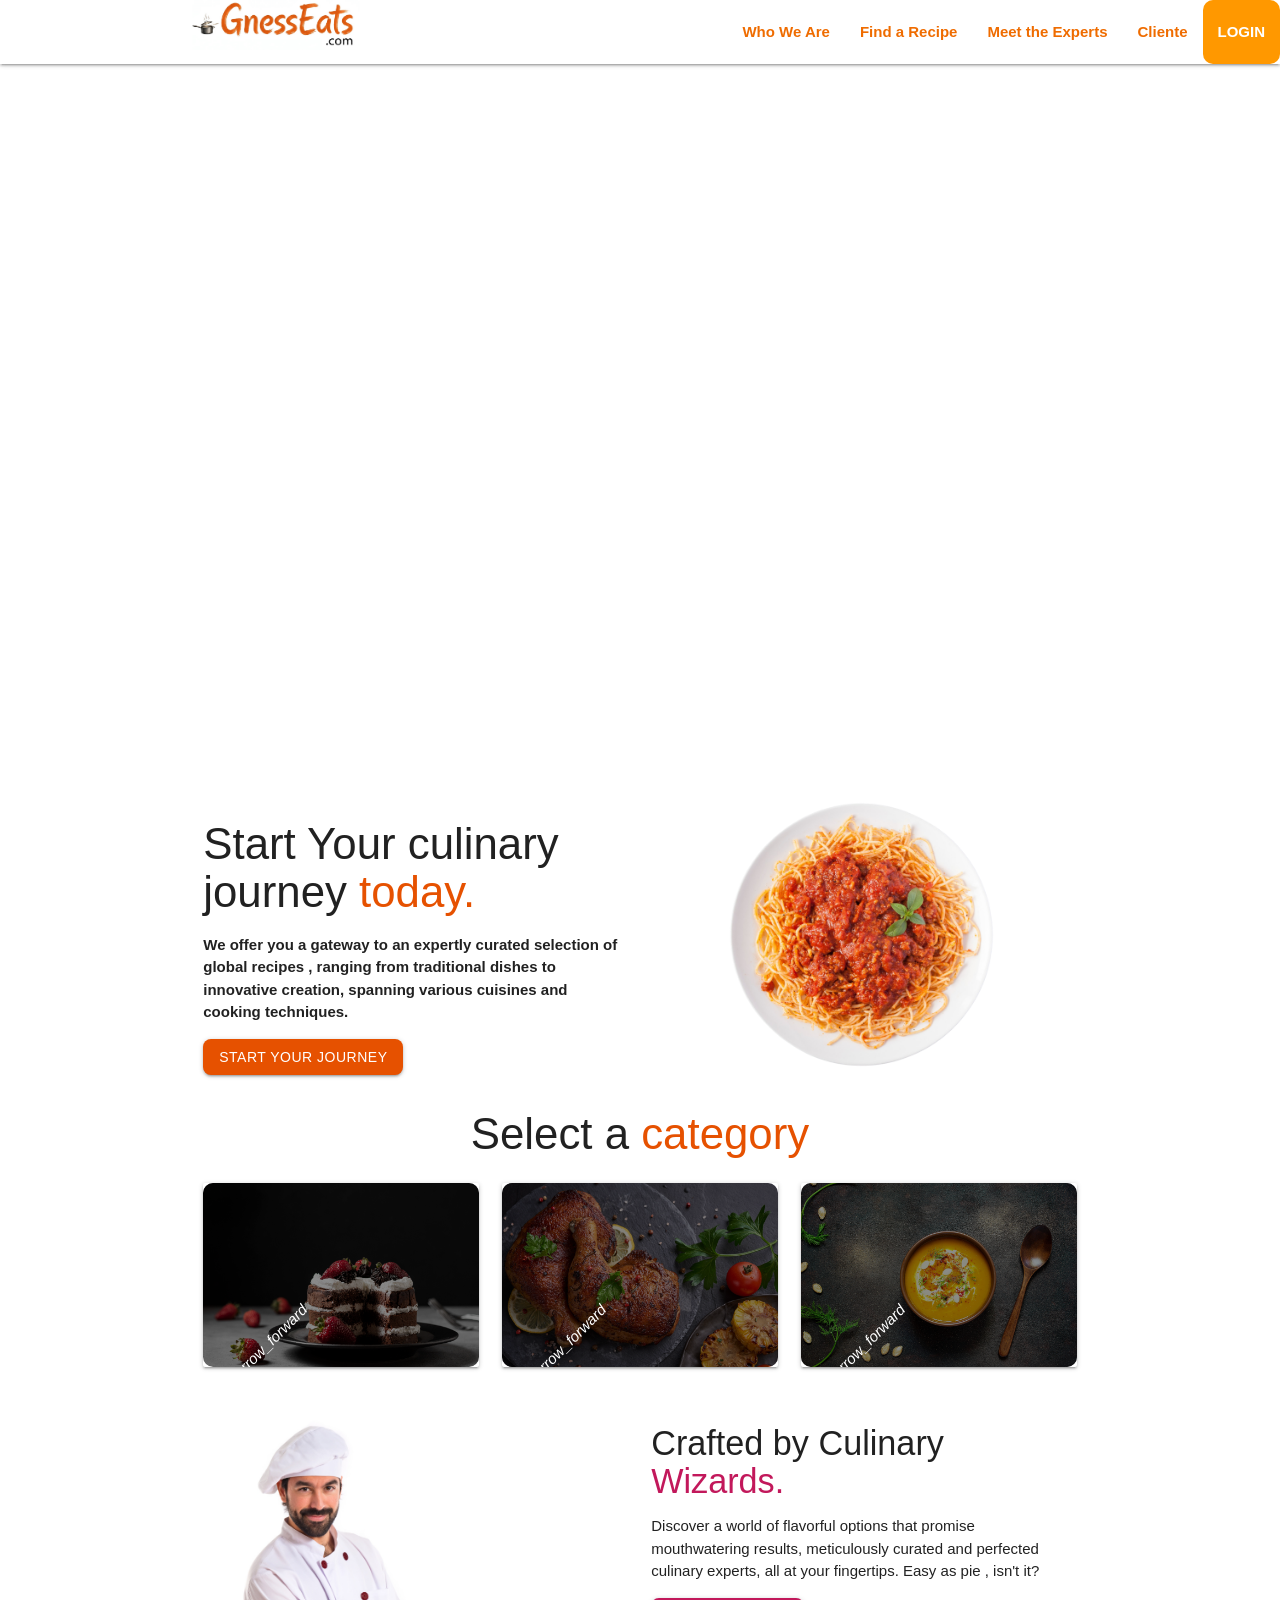
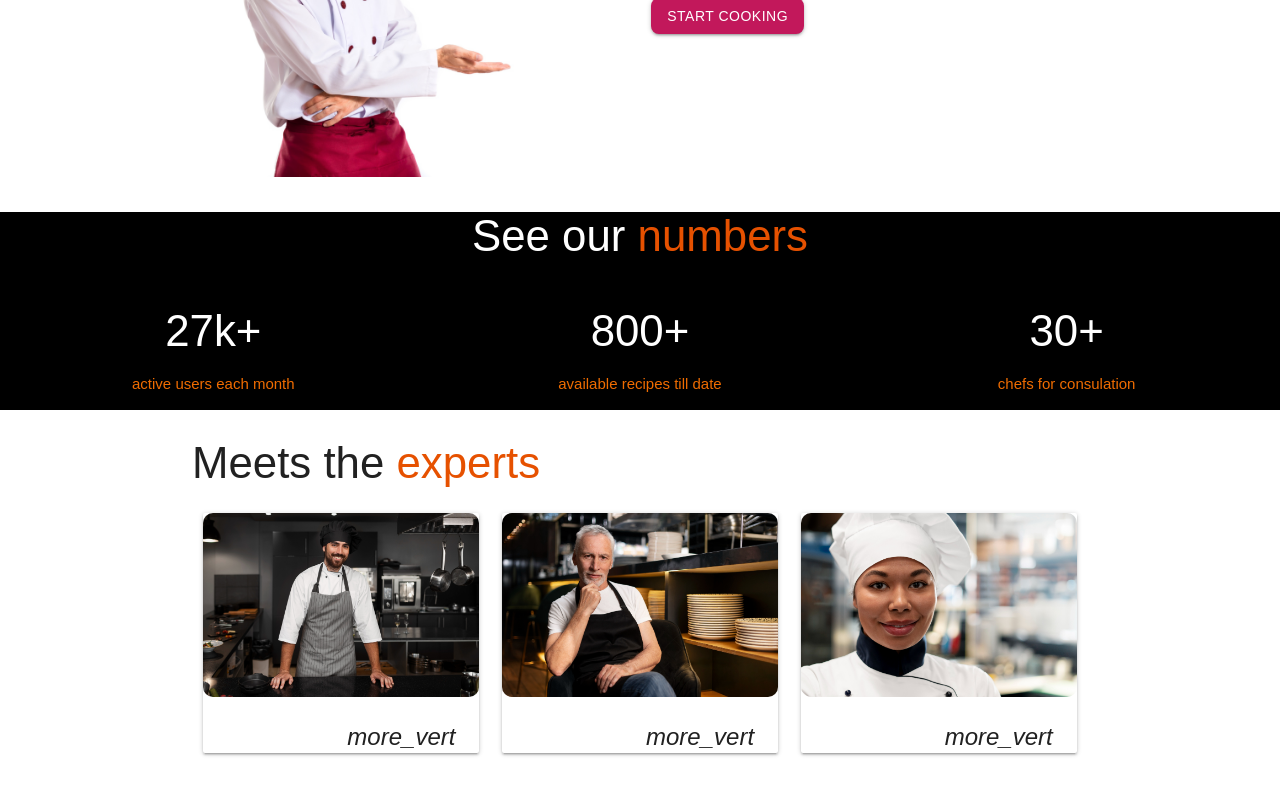
==== index.html @ b8e48474 "finished meet the  experts card" ====
<!DOCTYPE html>
<html lang="en">
<head>
    <meta charset="UTF-8">
    <meta name="viewport" content="width=device-width, initial-scale=1.0">
    <title>GnessEats.com</title>
    <link rel="stylesheet" href="css/materialize.css">
    <link rel="stylesheet" href="style.css">
</head>
<body>
    <!-- header -->
    <div class="navbar-fixed">
        <header>
            <nav>
                <div class="nav-wrapper white">
                    <div class="container">
                        <div class="brand-logo">
                            <img src="img/gnesslogo.jpg" alt="GnessEats.com" style="width: 170px;">
                        </div>
                    </div>
                    <a href="#mobile-sidenav" class="sidenav-trigger orange-text text-darken-4"><i class="material-icons">menu</i></a>
                    <ul class="right hide-on-med-and-down">
                        <li><a href="#who-we-are" class="orange-text text-darken-3 nav-links">Who We Are</a></li>
                        <li><a href="#find-a-recipe" class="orange-text text-darken-3 nav-links">Find a Recipe</a></li>
                        <li><a href="#meet-the-expert" class="orange-text text-darken-3 nav-links">Meet the Experts</a></li>
                        <li><a href="#" class="orange-text text-darken-3 nav-links">Cliente</a></li>
                        <li><a href="#" class="white-text orange login-button">LOGIN</a></li>
                    </ul>
                </div>
            </nav>
            <!-- side nav -->
            <ul class="sidenav" id="mobile-sidenav">
                        <li><a href="#who-we-are" class="orange-text text-darken-3 nav-links">Who We Are</a></li>
                        <li><a href="#find-a-recipe" class="orange-text text-darken-3 nav-links">Find a Recipe</a></li>
                        <li><a href="#meets-the-expert" class="orange-text text-darken-3 nav-links">Meet the Experts</a></li>
                        <li><a href="#" class="orange-text text-darken-3 nav-links">Cliente</a></li>
                        <li><a href="#" class="white-text orange login-button">LOGIN</a></li>
                    </ul>
        </header>
    </div>
    <main>
        <!-- hero section -->
        <section>
            <video width="100%" autoplay muted loop>
                <source src="img/header-bg-vid.mp4"></video>
        </section>
        <!-- who we are section -->
        <section class="scrollspy container" id="who-we-are">
            <div class="row">
                <div class="col s12 m6 l6">
                    <h3>Start Your culinary journey <span class="orange-text text-darken-4">today.</span></h3>
                    <p class="who-we-are-p-text">We offer you a gateway to an expertly curated selection of global recipes , ranging from traditional dishes to innovative creation, spanning various cuisines and cooking techniques.</p>
                    <a href="#" class="btn orange darken-4 who-we-are-button">START YOUR JOURNEY</a>
                </div>
                <div class="col s12 m6 l6">
                    <img src="img/spagetti.png" alt="Spagetti" class="responsive-img">
                </div>
            </div>
        </section>
        <!-- select a category -->
        <section class="scrollspy container" id="find-a-recipe">
            <h3 class="select-a-recipe-h-tag">Select a <span class="orange-text text-darken-4">category</span></h3>
            <div class="row">
                <!-- card 1 -->
                <div class="col s12 m12 l4">
                    <a href="cake.html">
                        <div class="card rounded-edges">
                            <div class="card-image">
                                <img src="img/cake-main.jpg" alt="Cake" class="responsive-img rounded-edges">
                                <div class="overlay">
                                    <i class="material-icons white-text" style="transform: rotate(-45deg);">arrow_forward</i>
                                </div>
                            </div>
                        </div>
                    </a>
                </div>

                <!-- card 2 -->
                <div class="col s12 m12 l4">
                    <a href="chicken.html">
                        <div class="card rounded-edges">
                            <div class="card-image">
                                <img src="img/chicken-main.jpg" alt="Chicken" class="responsive-img rounded-edges">
                                <div class="overlay">
                                    <i class="material-icons white-text" style="transform: rotate(-45deg);">arrow_forward</i>
                                </div>
                            </div>
                        </div>
                    </a>
                </div>

                <!-- card 3 -->
                <div class="col s12 m12 l4">
                    <a href="soup.html">
                        <div class="card rounded-edges">
                            <div class="card-image">
                                <img src="img/soup-main.jpg" alt="Soup" class="responsive-img rounded-edges">
                                <div class="overlay">
                                    <i class="material-icons white-text" style="transform: rotate(-45deg);">arrow_forward</i>
                                </div>
                            </div>
                        </div>
                    </a>
                </div>
            </div>
        </section>
        <!-- Crafted by Culinary Wizards section -->
        <section class="scrollspy container">
            <div class="row">
                <div class="col s12 m6 l6">
                    <img src="img/chef.jpg" alt="Chef" class="responsive-img">
                </div>
                <div class="col s12 m6 l6">
                    <h4>Crafted by Culinary <br><span class="pink-text text-darken-2">Wizards.</span></h4>
                    <p>Discover a world of flavorful options that promise mouthwatering results, meticulously curated and perfected culinary experts, all at your fingertips. Easy as pie , isn't it?</p>
                    <a href="#" class="btn pink darken-2 who-we-are-button">START COOKING</a>
                </div>
            </div>
        </section>
        <section class="scrollspy see-our-numbers-h-text white-text">
            <h3>See our <span class="orange-text text-darken-4">numbers</span></h3>
            <div class="row">
                <div class="col s12 m12 l4">
                    <div>
                        <h3>27k+</h3>
                        <p class="orange-text text-darken-3">active users each month</p>
                    </div>
                </div>

                <div class="col s12 m12 l4">
                    <div>
                        <h3>800+</h3>
                        <p class="orange-text text-darken-3">available recipes till date</p>
                    </div>
                </div>

                <div class="col s12 m12 l4">
                    <div>
                        <h3>30+</h3>
                        <p class="orange-text text-darken-3">chefs for consulation</p>
                    </div>
                </div>
            </div>

        </section>
        <!-- meet the expert section -->
        <section class="scrollspy container" id="meet-the-expert">
            <div>
                <h3>Meets the <span class="orange-text text-darken-4">experts</span></h3>
            </div>
            <div class="row">
                <div class="col s12 m12 l4">
                    <div class="card">
                        <div class="card-image waves-effect waves-block waves-light">
                            <img src="img/expert-1.jpg" alt="Expert 1" class="activator">
                        </div>
                        <div class="card-content">
                            <span class="card-title activator grey-text text-darken-4"><i class="material-icons right">more_vert</i></span>
                        </div>
                        <div class="card-reveal">
                            <p class="card-titlex"> <i class="material-icons right">close</i>A scottish  culinary virtuoso, infuses traditional flavours with innovative techniques, crafting exquiste dishes that celebrate his rich culinary heritage.</p>
                        </div>
                    </div>
                </div>
                <!-- card 2 -->
                <div class="col s12 m12 l4">
                    <div class="card">
                        <div class="card-image waves-effect waves-block waves-light">
                            <img src="img/expert-2.jpg" alt="Expert 1" class="activator">
                        </div>
                        <div class="card-content">
                            <span class="card-title activator grey-text text-darken-4"><i class="material-icons right">more_vert</i></span>
                        </div>
                        <div class="card-reveal">
                            <p class="card-titlex"> <i class="material-icons right">close</i>He showcases the rich tapestry of Spanish cuisine through his bold flavors and artsitic presentations, honoring age-old traditions with a contemporary flair.</p>
                        </div>
                    </div>
                </div>
                <!-- card 3 -->
                <div class="col s12 m12 l4">
                    <div class="card">
                        <div class="card-image waves-effect waves-block waves-light">
                            <img src="img/expert-3.jpg" alt="Expert 1" class="activator">
                        </div>
                        <div class="card-content">
                            <span class="card-title activator grey-text text-darken-4"><i class="material-icons right">more_vert</i></span>
                        </div>
                        <div class="card-reveal">
                            <p class="card-titlex"> <i class="material-icons right">close</i>She brings a modern twist to classic American cuisine, blending flavors from diverse cultural influences to create culinary masterpieces that captivate the palate.</p>
                        </div>
                    </div>
                </div>
            </div>
        </section>
    </main>
    <footer></footer>
</body>
<script src="js/jquery.js"></script>
<script src="js/materialize.js"></script>
<script>
    $(document).ready( ()=>{
    $('sidenav').sidenav();
    $('scrollspy').scrollspy();
    })
</script>
</html>
---- style.css ----
.nav-links {
    font-weight: bold;
}
.login-button {
    border-radius: 10px;
    font-weight: bold;
}
video {
    height: 80vh;
    object-fit: cover;
}
.who-we-are-button {
    border-radius: 8px;
}
.who-we-are-p-text {
    font-weight: bold;
}
.card-image {
    position: relative;
    overflow: hidden;
    border-radius: 10px;
}
.overlay {
    position: absolute;
    top: 0;left: 0;
    width: 100%;
    height: 100%;
    background: rgba(0, 0, 0, 0.45);
    opacity: 1;
    transition: 0,3s;
    border-radius: 10px;
    display: flex;
    align-items: flex-end;
    justify-content: flex-start;
    padding: 15px 20px;
    transition: 0.3s;
}
.card-image:hover .overlay {
    border-radius: 100px;
    opacity: 1;
    /* cursor: pointer; */
    text-decoration: underline;
    text-decoration-color: white;
}
.select-a-recipe-h-tag {
    text-align: center;
}
.see-our-numbers-h-text {
    text-align: center;
    background: black;
}
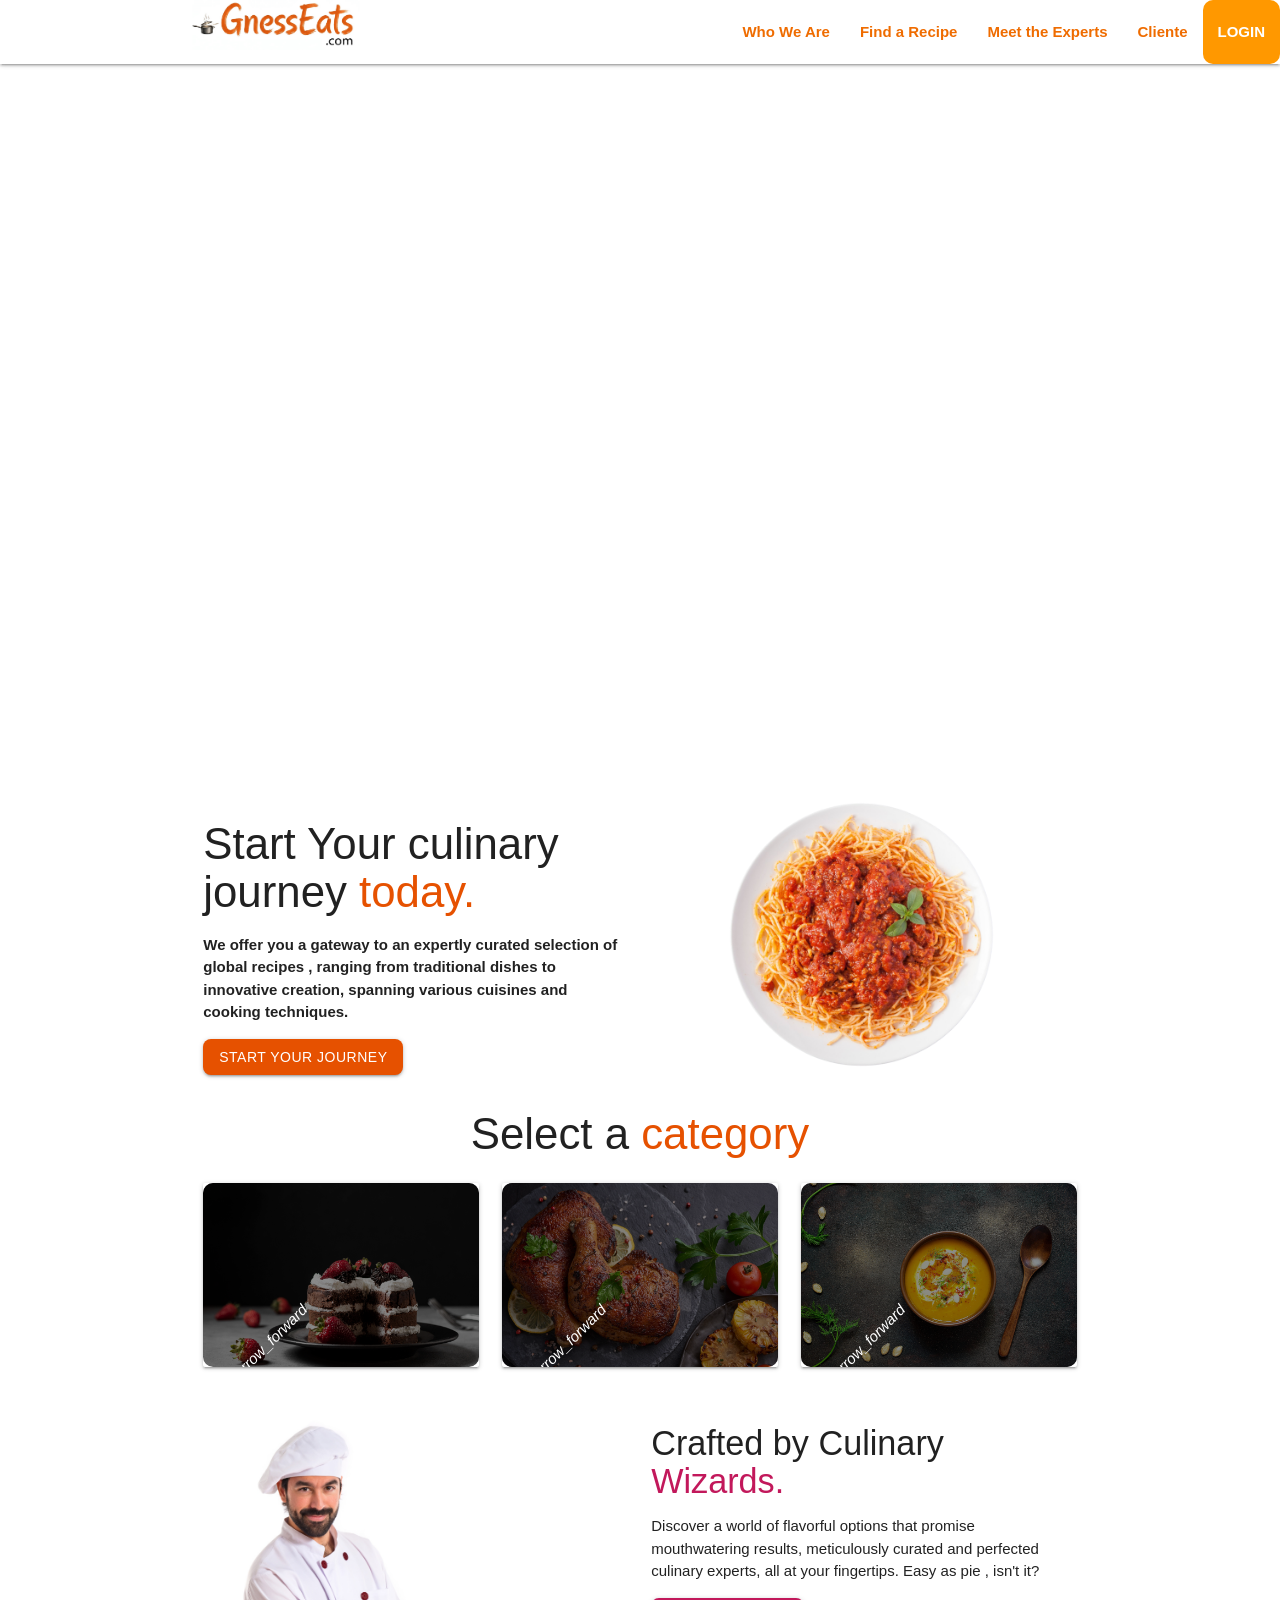
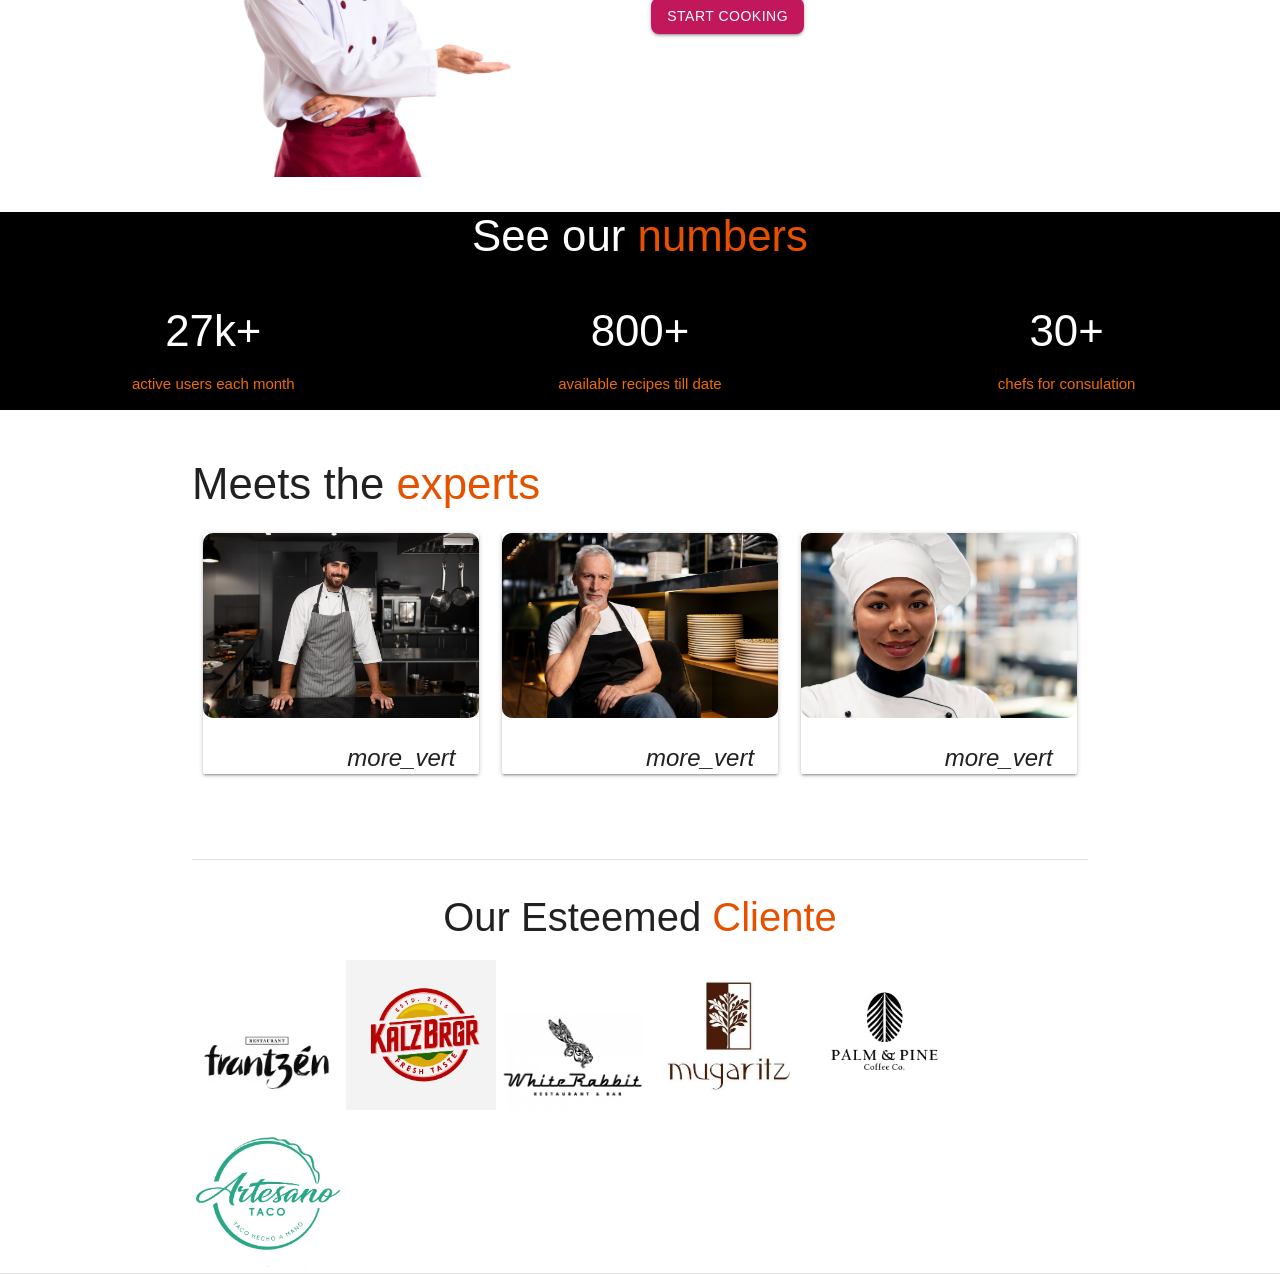
==== commit 0c709bde: "finished the 5th (our esteemed cliente) section" ====
--- a/index.html
+++ b/index.html
@@ -23,7 +23,7 @@
                         <li><a href="#who-we-are" class="orange-text text-darken-3 nav-links">Who We Are</a></li>
                         <li><a href="#find-a-recipe" class="orange-text text-darken-3 nav-links">Find a Recipe</a></li>
                         <li><a href="#meet-the-expert" class="orange-text text-darken-3 nav-links">Meet the Experts</a></li>
-                        <li><a href="#" class="orange-text text-darken-3 nav-links">Cliente</a></li>
+                        <li><a href="#our-esteemed-cliente" class="orange-text text-darken-3 nav-links">Cliente</a></li>
                         <li><a href="#" class="white-text orange login-button">LOGIN</a></li>
                     </ul>
                 </div>
@@ -33,7 +33,7 @@
                         <li><a href="#who-we-are" class="orange-text text-darken-3 nav-links">Who We Are</a></li>
                         <li><a href="#find-a-recipe" class="orange-text text-darken-3 nav-links">Find a Recipe</a></li>
                         <li><a href="#meets-the-expert" class="orange-text text-darken-3 nav-links">Meet the Experts</a></li>
-                        <li><a href="#" class="orange-text text-darken-3 nav-links">Cliente</a></li>
+                        <li><a href="#our-esteemed-cliente" class="orange-text text-darken-3 nav-links">Cliente</a></li>
                         <li><a href="#" class="white-text orange login-button">LOGIN</a></li>
                     </ul>
         </header>
@@ -144,7 +144,7 @@
 
         </section>
         <!-- meet the expert section -->
-        <section class="scrollspy container" id="meet-the-expert">
+        <section class="scrollspy container meet-the-expert" id="meet-the-expert">
             <div>
                 <h3>Meets the <span class="orange-text text-darken-4">experts</span></h3>
             </div>
@@ -192,6 +192,20 @@
                 </div>
             </div>
         </section>
+
+        <!-- our esteemed cliente -->
+        <div class="divider container"></div>
+        <section class="container" id="our-esteemed-cliente">
+            <h2 class="our-estenned-cliente-h-tag">Our Esteemed <span class="orange-text text-darken-4">Cliente</span></h2>
+            <!-- images -->
+            <img src="img/rest-1.avif" alt="Cliente-logo-1" style="width: 150px;">
+            <img src="img/rest-2.avif" alt="Cliente-logo-2" style="width: 150px;">
+            <img src="img/rest-3.avif" alt="Cliente-logo-3" style="width: 150px;">
+            <img src="img/rest-4.avif" alt="Cliente-logo-4" style="width: 150px;">
+            <img src="img/rest-5.avif" alt="Cliente-logo-5" style="width: 150px;">
+            <img src="img/rest-6.avif" alt="Cliente-logo-6" style="width: 150px;">
+        </section>
+        <div class="divider"></div>
     </main>
     <footer></footer>
 </body>
--- a/style.css
+++ b/style.css
@@ -48,4 +48,12 @@
 .see-our-numbers-h-text {
     text-align: center;
     background: black;
-}+}
+.meet-the-expert {
+    margin-top: 50px;
+    margin-bottom: 70px;
+}
+.our-estenned-cliente-h-tag {
+font-size: 40px;
+text-align: center;
+}
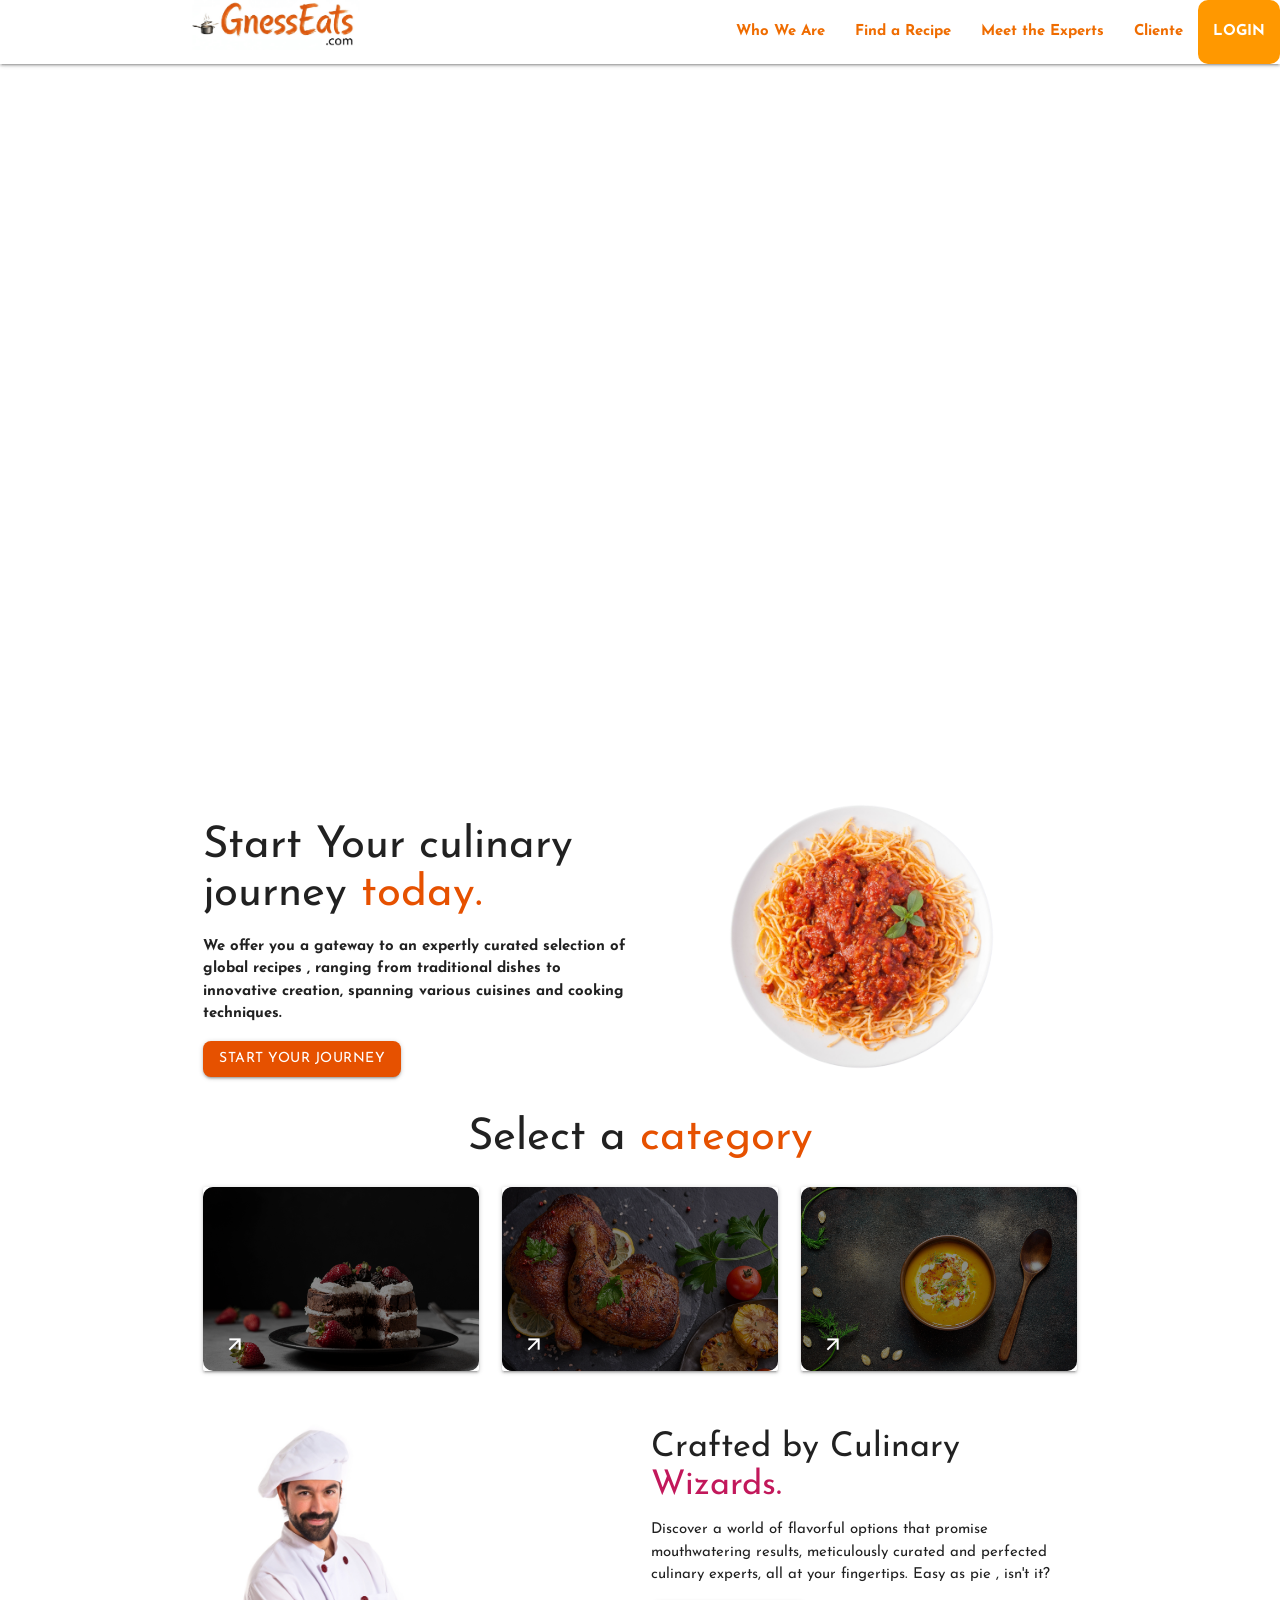
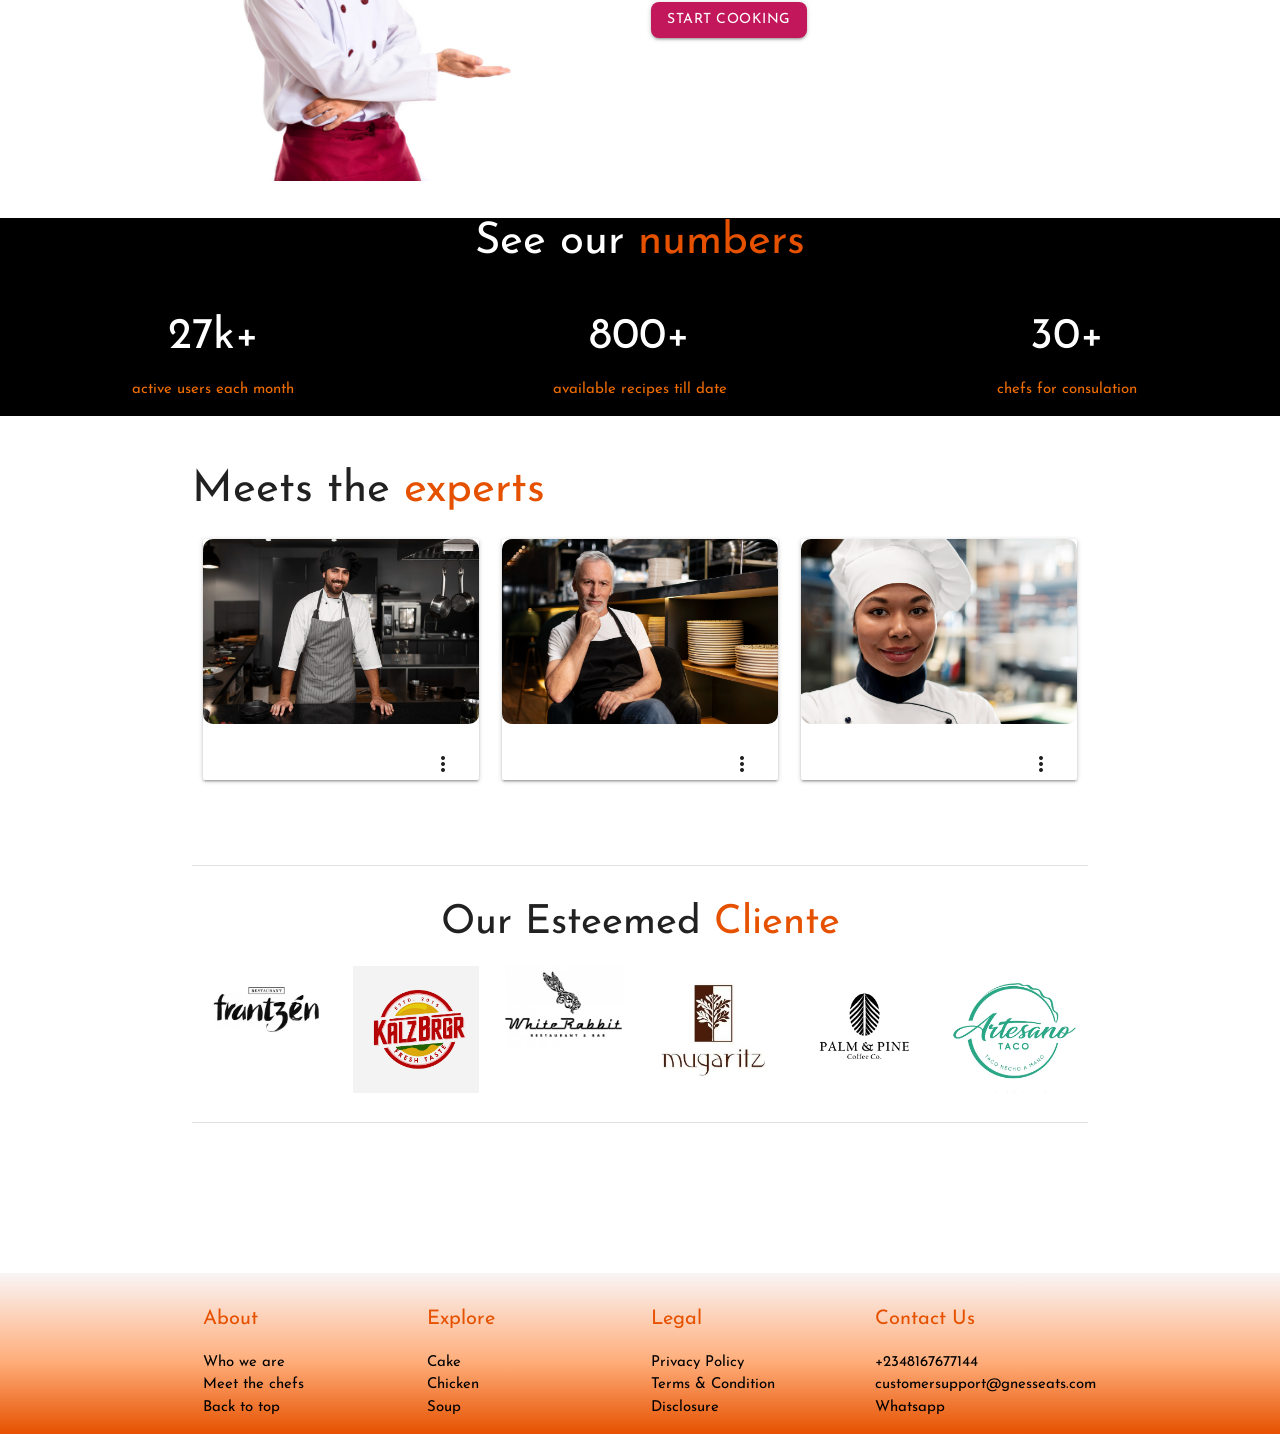
==== commit 14d41cdf: "added material icons link" ====
--- a/index.html
+++ b/index.html
@@ -6,6 +6,8 @@
     <title>GnessEats.com</title>
     <link rel="stylesheet" href="css/materialize.css">
     <link rel="stylesheet" href="style.css">
+    <link rel="stylesheet" href="https://fonts.googleapis.com/css2?family=Josefin+Sans:wght@400;600;700&displays=swap">
+    <link rel="stylesheet" href="https://fonts.googleapis.com/icon?family=Material+Icons">
 </head>
 <body>
     <!-- header -->
@@ -32,7 +34,7 @@
             <ul class="sidenav" id="mobile-sidenav">
                         <li><a href="#who-we-are" class="orange-text text-darken-3 nav-links">Who We Are</a></li>
                         <li><a href="#find-a-recipe" class="orange-text text-darken-3 nav-links">Find a Recipe</a></li>
-                        <li><a href="#meets-the-expert" class="orange-text text-darken-3 nav-links">Meet the Experts</a></li>
+                        <li><a href="#meet-the-expert" class="orange-text text-darken-3 nav-links">Meet the Experts</a></li>
                         <li><a href="#our-esteemed-cliente" class="orange-text text-darken-3 nav-links">Cliente</a></li>
                         <li><a href="#" class="white-text orange login-button">LOGIN</a></li>
                     </ul>
@@ -198,16 +200,65 @@
         <section class="container" id="our-esteemed-cliente">
             <h2 class="our-estenned-cliente-h-tag">Our Esteemed <span class="orange-text text-darken-4">Cliente</span></h2>
             <!-- images -->
-            <img src="img/rest-1.avif" alt="Cliente-logo-1" style="width: 150px;">
-            <img src="img/rest-2.avif" alt="Cliente-logo-2" style="width: 150px;">
-            <img src="img/rest-3.avif" alt="Cliente-logo-3" style="width: 150px;">
-            <img src="img/rest-4.avif" alt="Cliente-logo-4" style="width: 150px;">
-            <img src="img/rest-5.avif" alt="Cliente-logo-5" style="width: 150px;">
-            <img src="img/rest-6.avif" alt="Cliente-logo-6" style="width: 150px;">
-        </section>
-        <div class="divider"></div>
+            <div class="row">
+                <div class="col s6 m6 l2"><img src="img/rest-1.avif" alt="Cliente-logo-1" class="responsive-img"></div>
+                <div class="col s6 m6 l2"><img src="img/rest-2.avif" alt="Cliente-logo-2" class="responsive-img"></div>
+                <div class="col s6 m6 l2"><img src="img/rest-3.avif" alt="Cliente-logo-3" class="responsive-img"></div>
+                <div class="col s6 m6 l2"><img src="img/rest-4.avif" alt="Cliente-logo-4" class="responsive-img"></div>
+                <div class="col s6 m6 l2"><img src="img/rest-5.avif" alt="Cliente-logo-5" class="responsive-img"></div>
+                <div class="col s6 m6 l2"><img src="img/rest-6.avif" alt="Cliente-logo-6" class="responsive-img"></div>
+            </div>
+        </section>
+        <div class="divider container"></div>
     </main>
-    <footer></footer>
+    <footer>
+        <div class="row">
+            <!-- col 1 -->
+            <div class="container">
+                <div class="col s12 m6 l3">
+                    <h2 class="footer-h-tags">About</h2>
+                    <ul>
+                        <li><a href="#who-we-are" class="black-text">Who we are</a></li>
+                        <li><a href="#meet-the-expert" class="black-text">Meet the chefs</a></li>
+                        <li><a href="index.html" class="black-text">Back to top</a></li>
+                    </ul>
+                </div>
+            </div>
+            <!-- col 2 -->
+            <div class="container">
+                <div class="col s12 m6 l3">
+                    <h2 class="footer-h-tags">Explore</h2>
+                    <ul>
+                        <li><a href="cake.html" class="black-text">Cake</a></li>
+                        <li><a href="chicken.html" class="black-text">Chicken</a></li>
+                        <li><a href="soup.html" class="black-text">Soup</a></li>
+                    </ul>
+                </div>
+            </div>
+            <!-- col 3 -->
+            <div class="container">
+                <div class="col s12 m6 l3">
+                    <h2 class="footer-h-tags">Legal</h2>
+                    <ul>
+                        <li><a href="#" class="black-text">Privacy Policy</a></li>
+                        <li><a href="#" class="black-text">Terms & Condition</a></li>
+                        <li><a href="#" class="black-text">Disclosure</a></li>
+                    </ul>
+                </div>
+            </div>
+            <!-- col 4 -->
+            <div class="container">
+                <div class="col s12 m6 l3">
+                    <h2 class="footer-h-tags">Contact Us</h2>
+                    <ul>
+                        <li><a href="https://wa.me/2348167677144?text=Hello%20GnessEats%20Team%2C%20I%20visited%20your%20website%20GnessEats.com%20and%20would%20like%20to%20make%20an%20enquiry.%20Thank%20you." target="_blank" style="text-decoration: none;" class="black-text">+2348167677144</a></li>
+                        <li><a href="#meet-the-expert" class="black-text">customersupport@gnesseats.com</a></li>
+                        <li><a href="https://wa.me/2348167677144?text=Hello%20GnessEats%20Team%2C%20I%20visited%20your%20website%20GnessEats.com%20and%20would%20like%20to%20make%20an%20enquiry.%20Thank%20you." target="_blank" class="black-text">Whatsapp</a></li>
+                    </ul>
+                </div>
+            </div>
+        </div>
+    </footer>
 </body>
 <script src="js/jquery.js"></script>
 <script src="js/materialize.js"></script>
--- a/style.css
+++ b/style.css
@@ -1,3 +1,6 @@
+body {
+font-family: 'Josefin Sans', sans-serif;
+}
 .nav-links {
     font-weight: bold;
 }
@@ -57,3 +60,11 @@
 font-size: 40px;
 text-align: center;
 }
+.footer-h-tags {
+    font-size: 20px;
+    color: #e65100;
+}
+footer {
+    margin-top: 150px;
+    background: linear-gradient(to top, #e65100 0%, #ffad7a 45%, #f9f5f6 100%);
+}
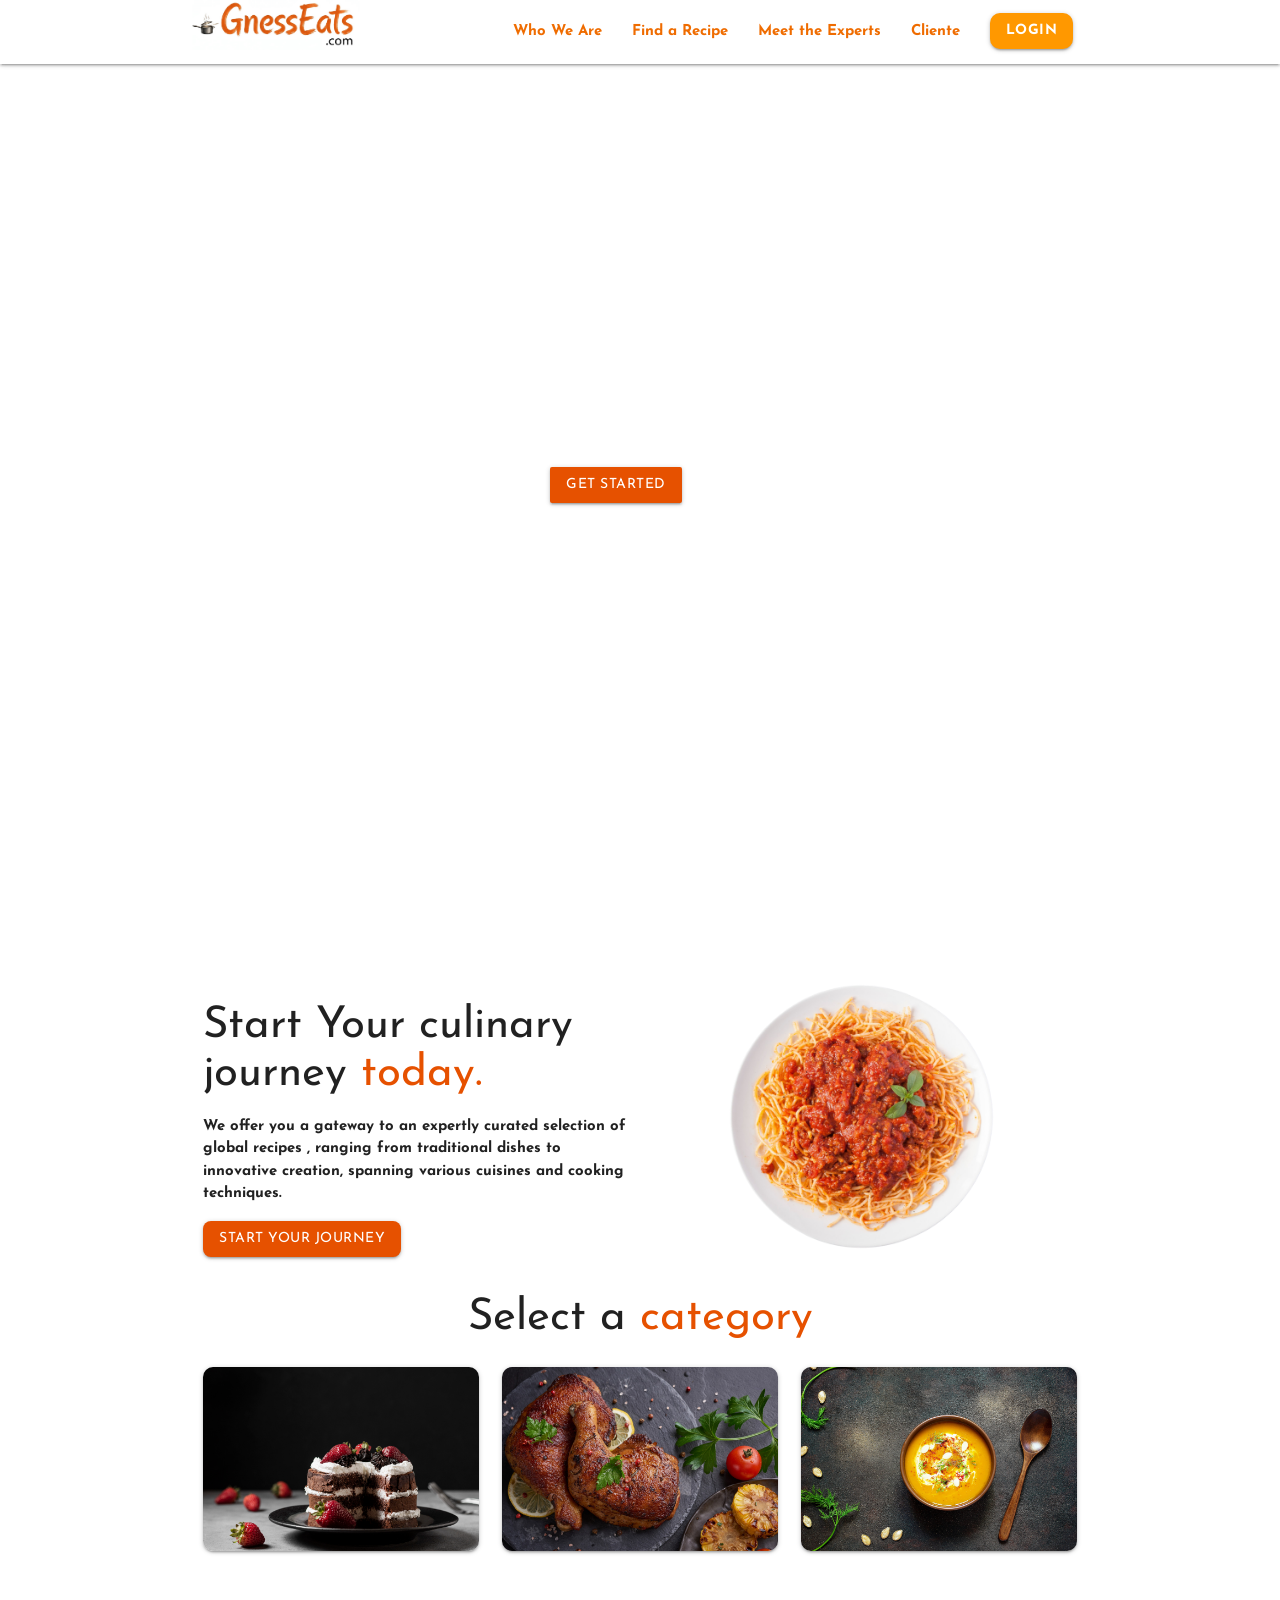
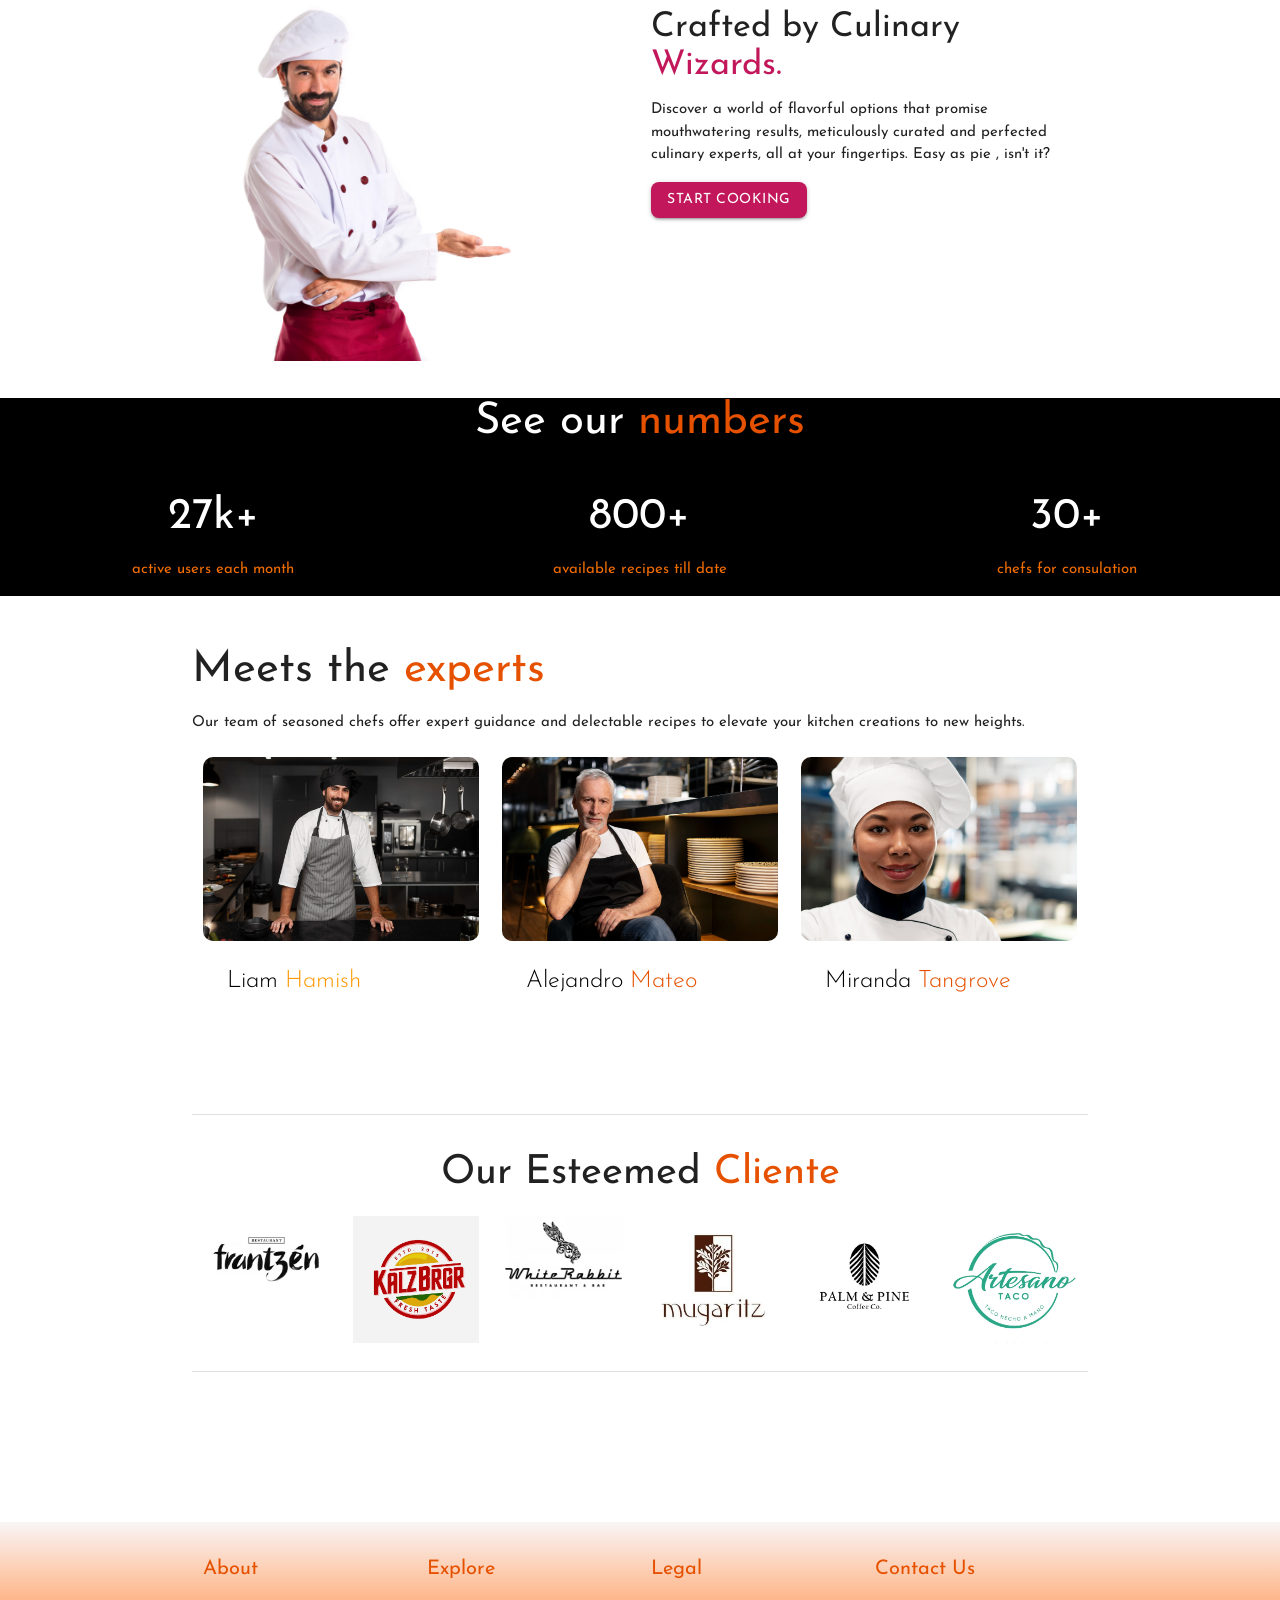
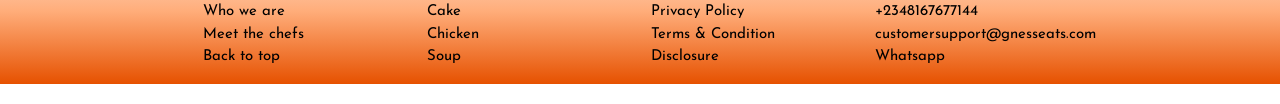
==== commit dc317ac6: "finished index.html" ====
--- a/index.html
+++ b/index.html
@@ -6,7 +6,7 @@
     <title>GnessEats.com</title>
     <link rel="stylesheet" href="css/materialize.css">
     <link rel="stylesheet" href="style.css">
-    <link rel="stylesheet" href="https://fonts.googleapis.com/css2?family=Josefin+Sans:wght@400;600;700&displays=swap">
+    <link rel="stylesheet" href="https://fonts.googleapis.com/css2?family=Josefin+Sans:wght@400;600;700&display=swap">
     <link rel="stylesheet" href="https://fonts.googleapis.com/icon?family=Material+Icons">
 </head>
 <body>
@@ -20,14 +20,16 @@
                             <img src="img/gnesslogo.jpg" alt="GnessEats.com" style="width: 170px;">
                         </div>
                     </div>
-                    <a href="#mobile-sidenav" class="sidenav-trigger orange-text text-darken-4"><i class="material-icons">menu</i></a>
-                    <ul class="right hide-on-med-and-down">
-                        <li><a href="#who-we-are" class="orange-text text-darken-3 nav-links">Who We Are</a></li>
-                        <li><a href="#find-a-recipe" class="orange-text text-darken-3 nav-links">Find a Recipe</a></li>
-                        <li><a href="#meet-the-expert" class="orange-text text-darken-3 nav-links">Meet the Experts</a></li>
-                        <li><a href="#our-esteemed-cliente" class="orange-text text-darken-3 nav-links">Cliente</a></li>
-                        <li><a href="#" class="white-text orange login-button">LOGIN</a></li>
-                    </ul>
+                    <div class="container">
+                        <a href="#mobile-sidenav" class="sidenav-trigger orange-text text-darken-4"><i class="material-icons">menu</i></a>
+                        <ul class="right hide-on-med-and-down">
+                            <li><a href="#who-we-are" class="orange-text text-darken-3 nav-links">Who We Are</a></li>
+                            <li><a href="#find-a-recipe" class="orange-text text-darken-3 nav-links">Find a Recipe</a></li>
+                            <li><a href="#meet-the-expert" class="orange-text text-darken-3 nav-links">Meet the Experts</a></li>
+                            <li><a href="#our-esteemed-cliente" class="orange-text text-darken-3 nav-links">Cliente</a></li>
+                            <li><a href="#" class="white-text orange login-button btn">LOGIN</a></li>
+                        </ul>
+                    </div>
                 </div>
             </nav>
             <!-- side nav -->
@@ -36,15 +38,22 @@
                         <li><a href="#find-a-recipe" class="orange-text text-darken-3 nav-links">Find a Recipe</a></li>
                         <li><a href="#meet-the-expert" class="orange-text text-darken-3 nav-links">Meet the Experts</a></li>
                         <li><a href="#our-esteemed-cliente" class="orange-text text-darken-3 nav-links">Cliente</a></li>
-                        <li><a href="#" class="white-text orange login-button">LOGIN</a></li>
+                        <li><a href="#" class="white-text orange login-button btn">LOGIN</a></li>
                     </ul>
         </header>
     </div>
     <main>
         <!-- hero section -->
         <section>
-            <video width="100%" autoplay muted loop>
+            <div>
+                <video width="100%" autoplay muted loop>
                 <source src="img/header-bg-vid.mp4"></video>
+                <div class="h">
+                    <h2>Every Dish Tells a Story.</h2>
+                    <p>Explore, cook, and create with us.</p>
+                    <p class="btn orange darken-4">Get Started</p>
+                </div>
+            </div>
         </section>
         <!-- who we are section -->
         <section class="scrollspy container" id="who-we-are">
@@ -65,46 +74,51 @@
             <div class="row">
                 <!-- card 1 -->
                 <div class="col s12 m12 l4">
-                    <a href="cake.html">
-                        <div class="card rounded-edges">
-                            <div class="card-image">
-                                <img src="img/cake-main.jpg" alt="Cake" class="responsive-img rounded-edges">
-                                <div class="overlay">
-                                    <i class="material-icons white-text" style="transform: rotate(-45deg);">arrow_forward</i>
+                    <a href="cake.html" class="white-text">
+                        <div class="relative">
+                            <div class="card border-radius-10px">
+                                <div class="card-image">
+                                    <img src="img/cake-main.jpg" alt="Cake" class="responsive-img">
                                 </div>
                             </div>
+                            <div class="overlay">
+                                <h3>Cakes <i class="material-icons">call_made</i></h3>
+                            </div>
                         </div>
                     </a>
                 </div>
 
                 <!-- card 2 -->
                 <div class="col s12 m12 l4">
-                    <a href="chicken.html">
-                        <div class="card rounded-edges">
-                            <div class="card-image">
-                                <img src="img/chicken-main.jpg" alt="Chicken" class="responsive-img rounded-edges">
-                                <div class="overlay">
-                                    <i class="material-icons white-text" style="transform: rotate(-45deg);">arrow_forward</i>
+                    <a href="cake.html" class="white-text">
+                        <div class="relative">
+                            <div class="card border-radius-10px">
+                                <div class="card-image">
+                                    <img src="img/chicken-main.jpg" alt="Cake" class="responsive-img">
                                 </div>
                             </div>
+                            <div class="overlay">
+                                <h3>Chicken<i class="material-icons">call_made</i></h3>
+                            </div>
                         </div>
                     </a>
                 </div>
 
                 <!-- card 3 -->
                 <div class="col s12 m12 l4">
-                    <a href="soup.html">
-                        <div class="card rounded-edges">
-                            <div class="card-image">
-                                <img src="img/soup-main.jpg" alt="Soup" class="responsive-img rounded-edges">
-                                <div class="overlay">
-                                    <i class="material-icons white-text" style="transform: rotate(-45deg);">arrow_forward</i>
+                    <a href="cake.html" class="white-text">
+                        <div class="relative">
+                            <div class="card border-radius-10px">
+                                <div class="card-image">
+                                    <img src="img/soup-main.jpg" alt="Cake" class="responsive-img">
                                 </div>
                             </div>
+                            <div class="overlay">
+                                <h3>Soups<i class="material-icons">call_made</i></h3>
+                            </div>
                         </div>
                     </a>
                 </div>
-            </div>
         </section>
         <!-- Crafted by Culinary Wizards section -->
         <section class="scrollspy container">
@@ -150,45 +164,48 @@
             <div>
                 <h3>Meets the <span class="orange-text text-darken-4">experts</span></h3>
             </div>
-            <div class="row">
-                <div class="col s12 m12 l4">
-                    <div class="card">
-                        <div class="card-image waves-effect waves-block waves-light">
+            <p>Our team of seasoned chefs offer expert guidance and delectable recipes to elevate your kitchen creations to new heights.</p>
+            <div class="row">
+                <div class="col s12 m12 l4">
+                    <div class="card z-depth-0">
+                        <div class="card-image">
                             <img src="img/expert-1.jpg" alt="Expert 1" class="activator">
                         </div>
                         <div class="card-content">
-                            <span class="card-title activator grey-text text-darken-4"><i class="material-icons right">more_vert</i></span>
+                            <span class="card-title activator black-text text-darken-4">
+                                Liam <span class="orange-text">Hamish</span>
+                            </span>
                         </div>
                         <div class="card-reveal">
-                            <p class="card-titlex"> <i class="material-icons right">close</i>A scottish  culinary virtuoso, infuses traditional flavours with innovative techniques, crafting exquiste dishes that celebrate his rich culinary heritage.</p>
+                            <p class="card-title"> <i class="material-icons right">close</i>A scottish  culinary virtuoso, infuses traditional flavours with innovative techniques, crafting exquiste dishes that celebrate his rich culinary heritage.</p>
                         </div>
                     </div>
                 </div>
                 <!-- card 2 -->
                 <div class="col s12 m12 l4">
-                    <div class="card">
+                    <div class="card z-depth-0">
                         <div class="card-image waves-effect waves-block waves-light">
                             <img src="img/expert-2.jpg" alt="Expert 1" class="activator">
                         </div>
                         <div class="card-content">
-                            <span class="card-title activator grey-text text-darken-4"><i class="material-icons right">more_vert</i></span>
+                            <span class="card-title activator black-text text-darken-4">Alejandro <span class="orange-text text-darken-4">Mateo</span></span>
                         </div>
                         <div class="card-reveal">
-                            <p class="card-titlex"> <i class="material-icons right">close</i>He showcases the rich tapestry of Spanish cuisine through his bold flavors and artsitic presentations, honoring age-old traditions with a contemporary flair.</p>
+                            <p class="card-title"> <i class="material-icons right">close</i>He showcases the rich tapestry of Spanish cuisine through his bold flavors and artsitic presentations, honoring age-old traditions with a contemporary flair.</p>
                         </div>
                     </div>
                 </div>
                 <!-- card 3 -->
                 <div class="col s12 m12 l4">
-                    <div class="card">
+                    <div class="card z-depth-0">
                         <div class="card-image waves-effect waves-block waves-light">
                             <img src="img/expert-3.jpg" alt="Expert 1" class="activator">
                         </div>
                         <div class="card-content">
-                            <span class="card-title activator grey-text text-darken-4"><i class="material-icons right">more_vert</i></span>
+                            <span class="card-title activator black-text text-darken-4">Miranda <span class="orange-text text-darken-4">Tangrove</span></span>
                         </div>
                         <div class="card-reveal">
-                            <p class="card-titlex"> <i class="material-icons right">close</i>She brings a modern twist to classic American cuisine, blending flavors from diverse cultural influences to create culinary masterpieces that captivate the palate.</p>
+                            <p class="card-title"> <i class="material-icons right">close</i>She brings a modern twist to classic American cuisine, blending flavors from diverse cultural influences to create culinary masterpieces that captivate the palate.</p>
                         </div>
                     </div>
                 </div>
@@ -265,7 +282,7 @@
 <script>
     $(document).ready( ()=>{
     $('sidenav').sidenav();
-    $('scrollspy').scrollspy();
+    $('scrollspy').scrollSpy();
     })
 </script>
 </html>
--- a/style.css
+++ b/style.css
@@ -9,8 +9,15 @@
     font-weight: bold;
 }
 video {
-    height: 80vh;
+    height: 100vh;
     object-fit: cover;
+}
+.h {
+    position: absolute;
+    display: inline-block;
+    top: 300px;
+    left: 550px;
+    color: white;
 }
 .who-we-are-button {
     border-radius: 8px;
@@ -22,28 +29,35 @@
     position: relative;
     overflow: hidden;
     border-radius: 10px;
+
+}
+.border-radius-10px {
+    border-radius: 10px !important;
+}
+.relative {
+    position: relative;
 }
 .overlay {
     position: absolute;
-    top: 0;left: 0;
+    top: 0;
     width: 100%;
     height: 100%;
-    background: rgba(0, 0, 0, 0.45);
-    opacity: 1;
-    transition: 0,3s;
+    background-color: rgba(0, 0, 0, 0.53);
+    opacity: 0;
+    transition: 0.3s;
     border-radius: 10px;
     display: flex;
-    align-items: flex-end;
-    justify-content: flex-start;
+    align-items: center;
+    justify-content: center;
     padding: 15px 20px;
-    transition: 0.3s;
 }
-.card-image:hover .overlay {
-    border-radius: 100px;
+.overlay:hover {
+    /* border-radius: 100px; */
     opacity: 1;
     /* cursor: pointer; */
     text-decoration: underline;
     text-decoration-color: white;
+    color: white;
 }
 .select-a-recipe-h-tag {
     text-align: center;
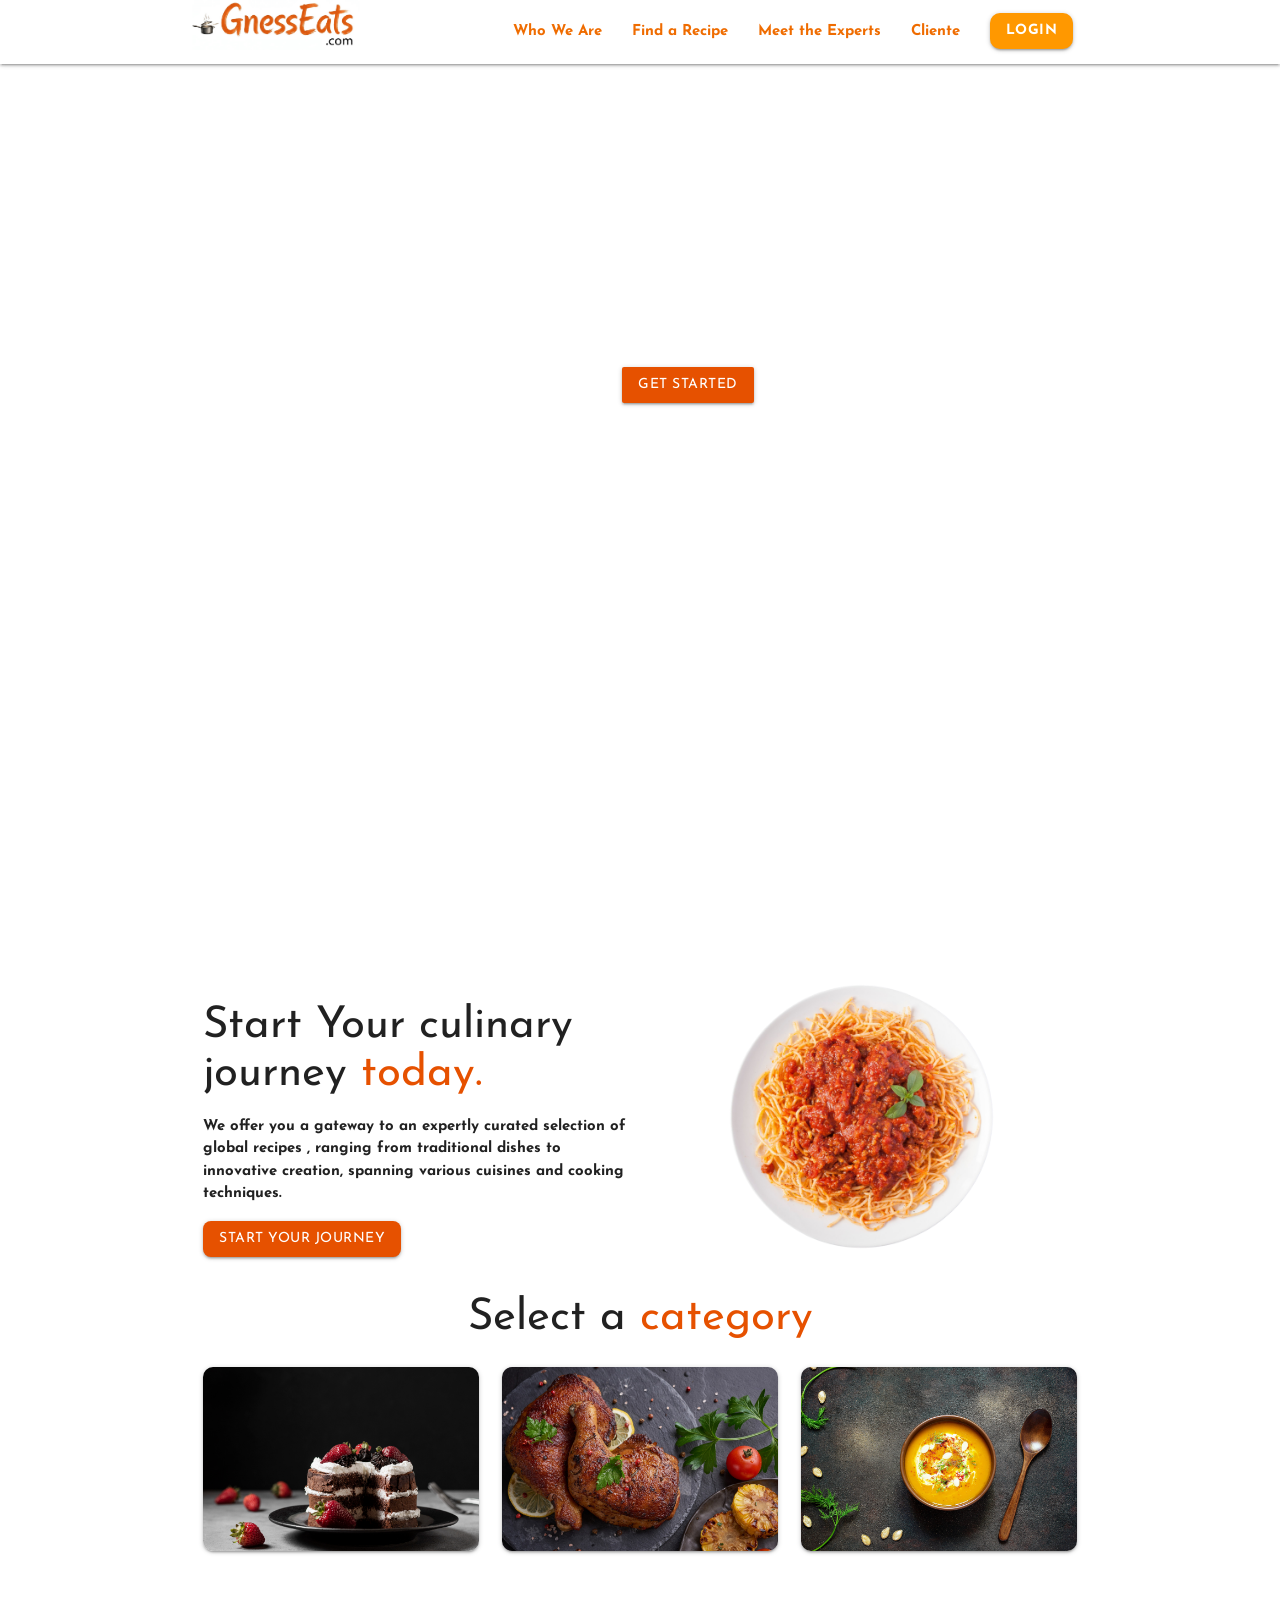
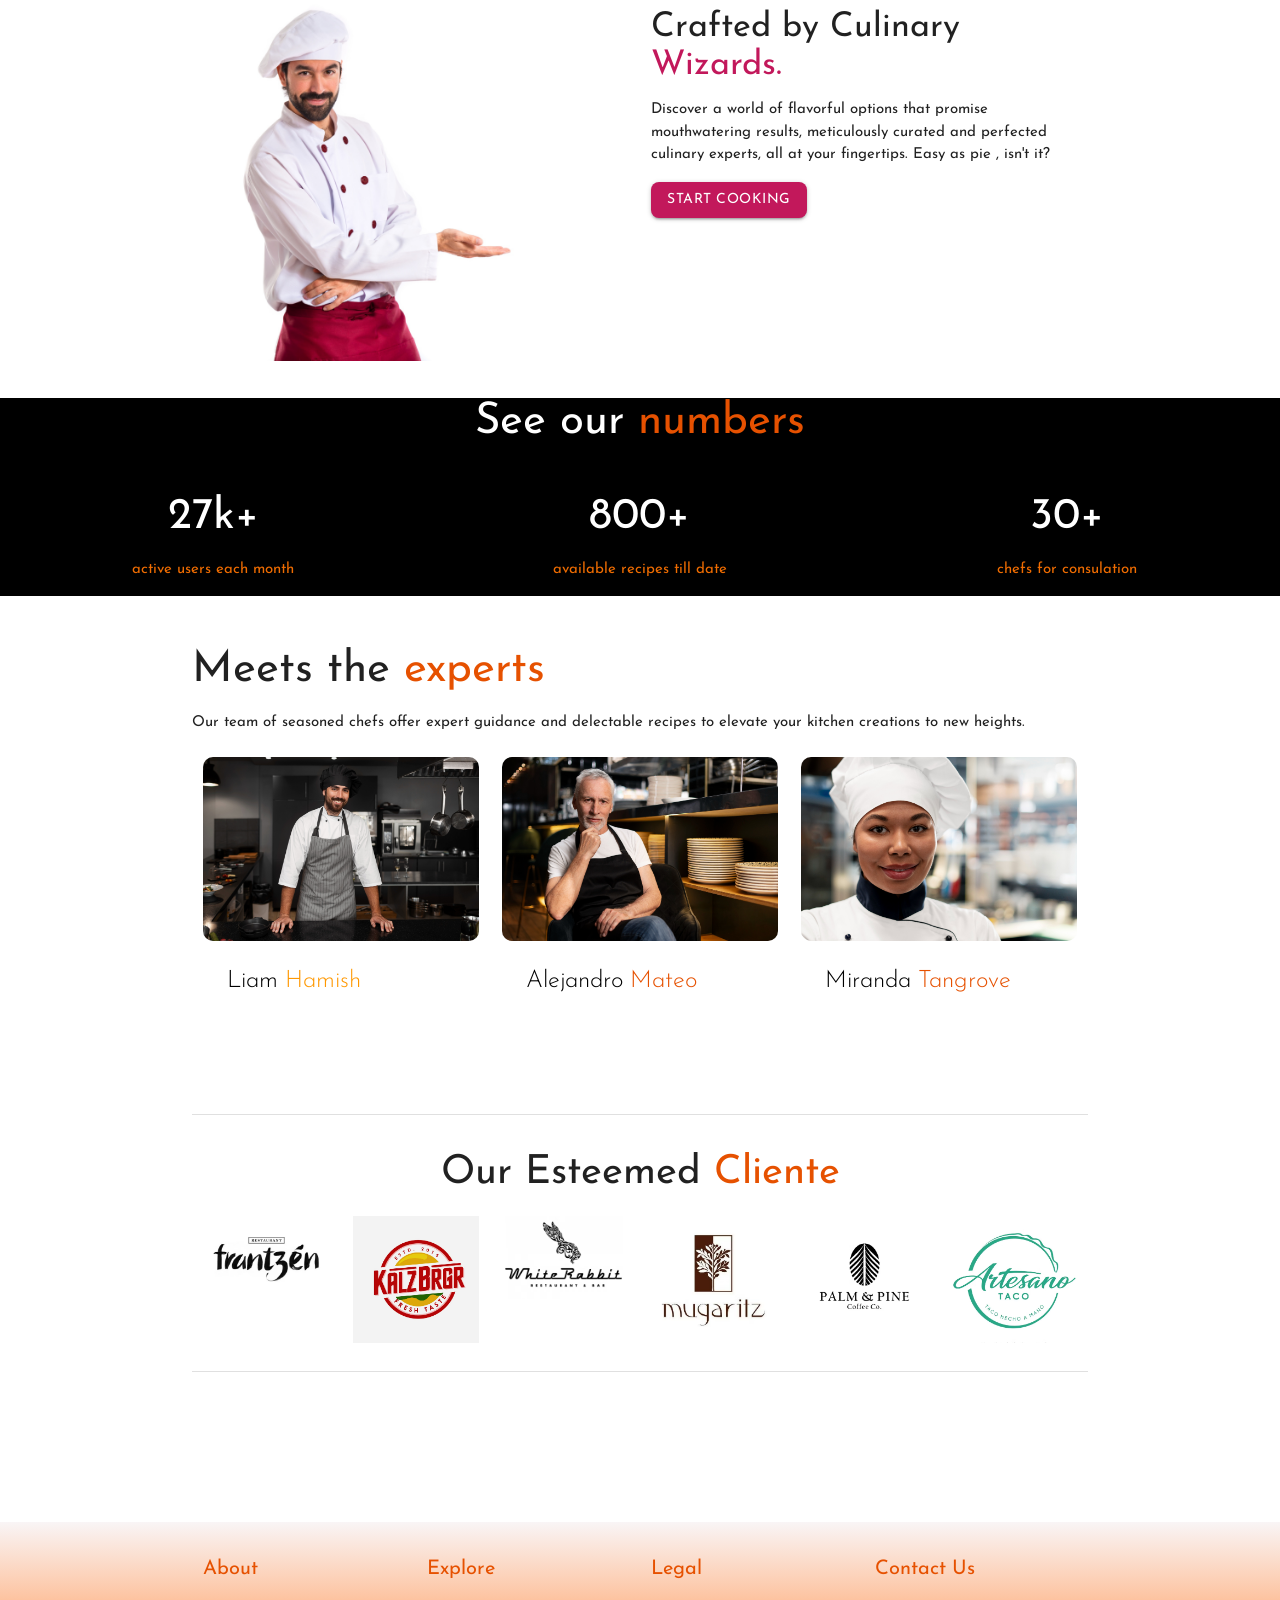
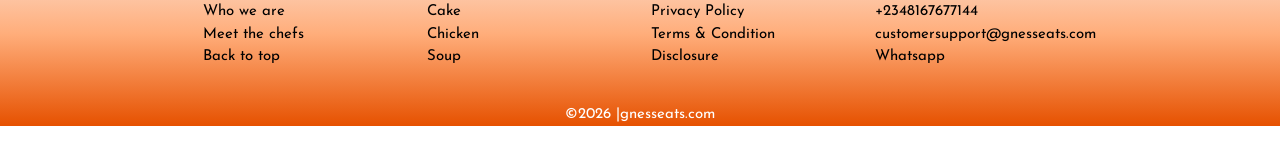
==== commit b05dad14: "added footer-copyright" ====
--- a/index.html
+++ b/index.html
@@ -48,7 +48,7 @@
             <div>
                 <video width="100%" autoplay muted loop>
                 <source src="img/header-bg-vid.mp4"></video>
-                <div class="h">
+                <div class="h center-align">
                     <h2>Every Dish Tells a Story.</h2>
                     <p>Explore, cook, and create with us.</p>
                     <p class="btn orange darken-4">Get Started</p>
@@ -90,7 +90,7 @@
 
                 <!-- card 2 -->
                 <div class="col s12 m12 l4">
-                    <a href="cake.html" class="white-text">
+                    <a href="chicken.html" class="white-text">
                         <div class="relative">
                             <div class="card border-radius-10px">
                                 <div class="card-image">
@@ -106,7 +106,7 @@
 
                 <!-- card 3 -->
                 <div class="col s12 m12 l4">
-                    <a href="cake.html" class="white-text">
+                    <a href="soup.html" class="white-text">
                         <div class="relative">
                             <div class="card border-radius-10px">
                                 <div class="card-image">
@@ -177,7 +177,8 @@
                             </span>
                         </div>
                         <div class="card-reveal">
-                            <p class="card-title"> <i class="material-icons right">close</i>A scottish  culinary virtuoso, infuses traditional flavours with innovative techniques, crafting exquiste dishes that celebrate his rich culinary heritage.</p>
+                            <span class="card-title"> <i class="material-icons right">close</i></span>
+                            <p> A scottish  culinary virtuoso, infuses traditional flavours with innovative techniques, crafting exquiste dishes that celebrate his rich culinary heritage.</p>
                         </div>
                     </div>
                 </div>
@@ -191,7 +192,8 @@
                             <span class="card-title activator black-text text-darken-4">Alejandro <span class="orange-text text-darken-4">Mateo</span></span>
                         </div>
                         <div class="card-reveal">
-                            <p class="card-title"> <i class="material-icons right">close</i>He showcases the rich tapestry of Spanish cuisine through his bold flavors and artsitic presentations, honoring age-old traditions with a contemporary flair.</p>
+                            <span class="card-title"> <i class="material-icons right">close</i></span>
+                            <p>He showcases the rich tapestry of Spanish cuisine through his bold flavors and artsitic presentations, honoring age-old traditions with a contemporary flair.</p>
                         </div>
                     </div>
                 </div>
@@ -205,7 +207,8 @@
                             <span class="card-title activator black-text text-darken-4">Miranda <span class="orange-text text-darken-4">Tangrove</span></span>
                         </div>
                         <div class="card-reveal">
-                            <p class="card-title"> <i class="material-icons right">close</i>She brings a modern twist to classic American cuisine, blending flavors from diverse cultural influences to create culinary masterpieces that captivate the palate.</p>
+                            <span class="card-title"><i class="material-icons right">close</i></span>
+                            <p>She brings a modern twist to classic American cuisine, blending flavors from diverse cultural influences to create culinary masterpieces that captivate the palate.</p>
                         </div>
                     </div>
                 </div>
@@ -274,6 +277,10 @@
                     </ul>
                 </div>
             </div>
+        </div>
+    
+        <div class="container footer-copyright">
+            <p class="white-text center">&copy;2026 |gnesseats.com</p>  
         </div>
     </footer>
 </body>
--- a/style.css
+++ b/style.css
@@ -15,8 +15,8 @@
 .h {
     position: absolute;
     display: inline-block;
-    top: 300px;
-    left: 550px;
+    top: 200px;
+    left: 400px;
     color: white;
 }
 .who-we-are-button {
@@ -81,4 +81,9 @@
 footer {
     margin-top: 150px;
     background: linear-gradient(to top, #e65100 0%, #ffad7a 45%, #f9f5f6 100%);
+}
+.duration {
+    border-radius: 30px;
+    padding: 12px;
+    font-size: 10px;
 }
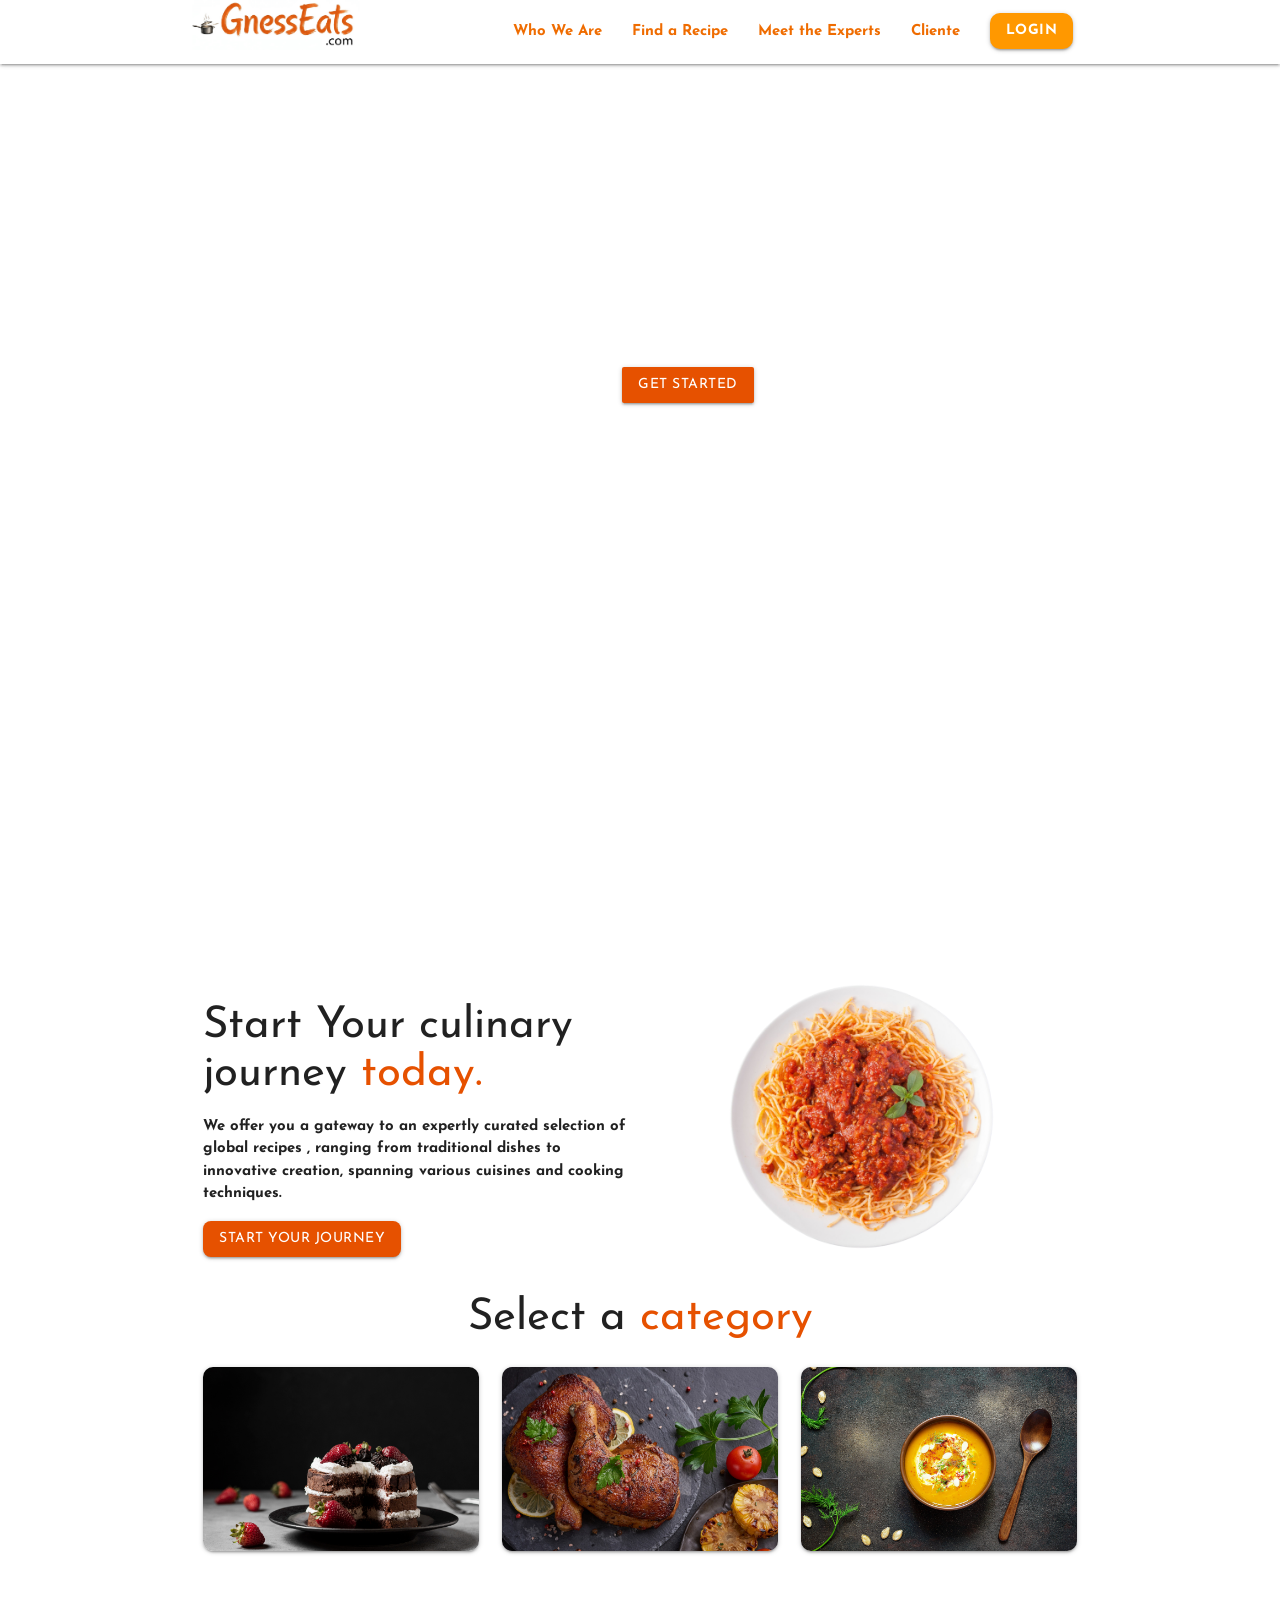
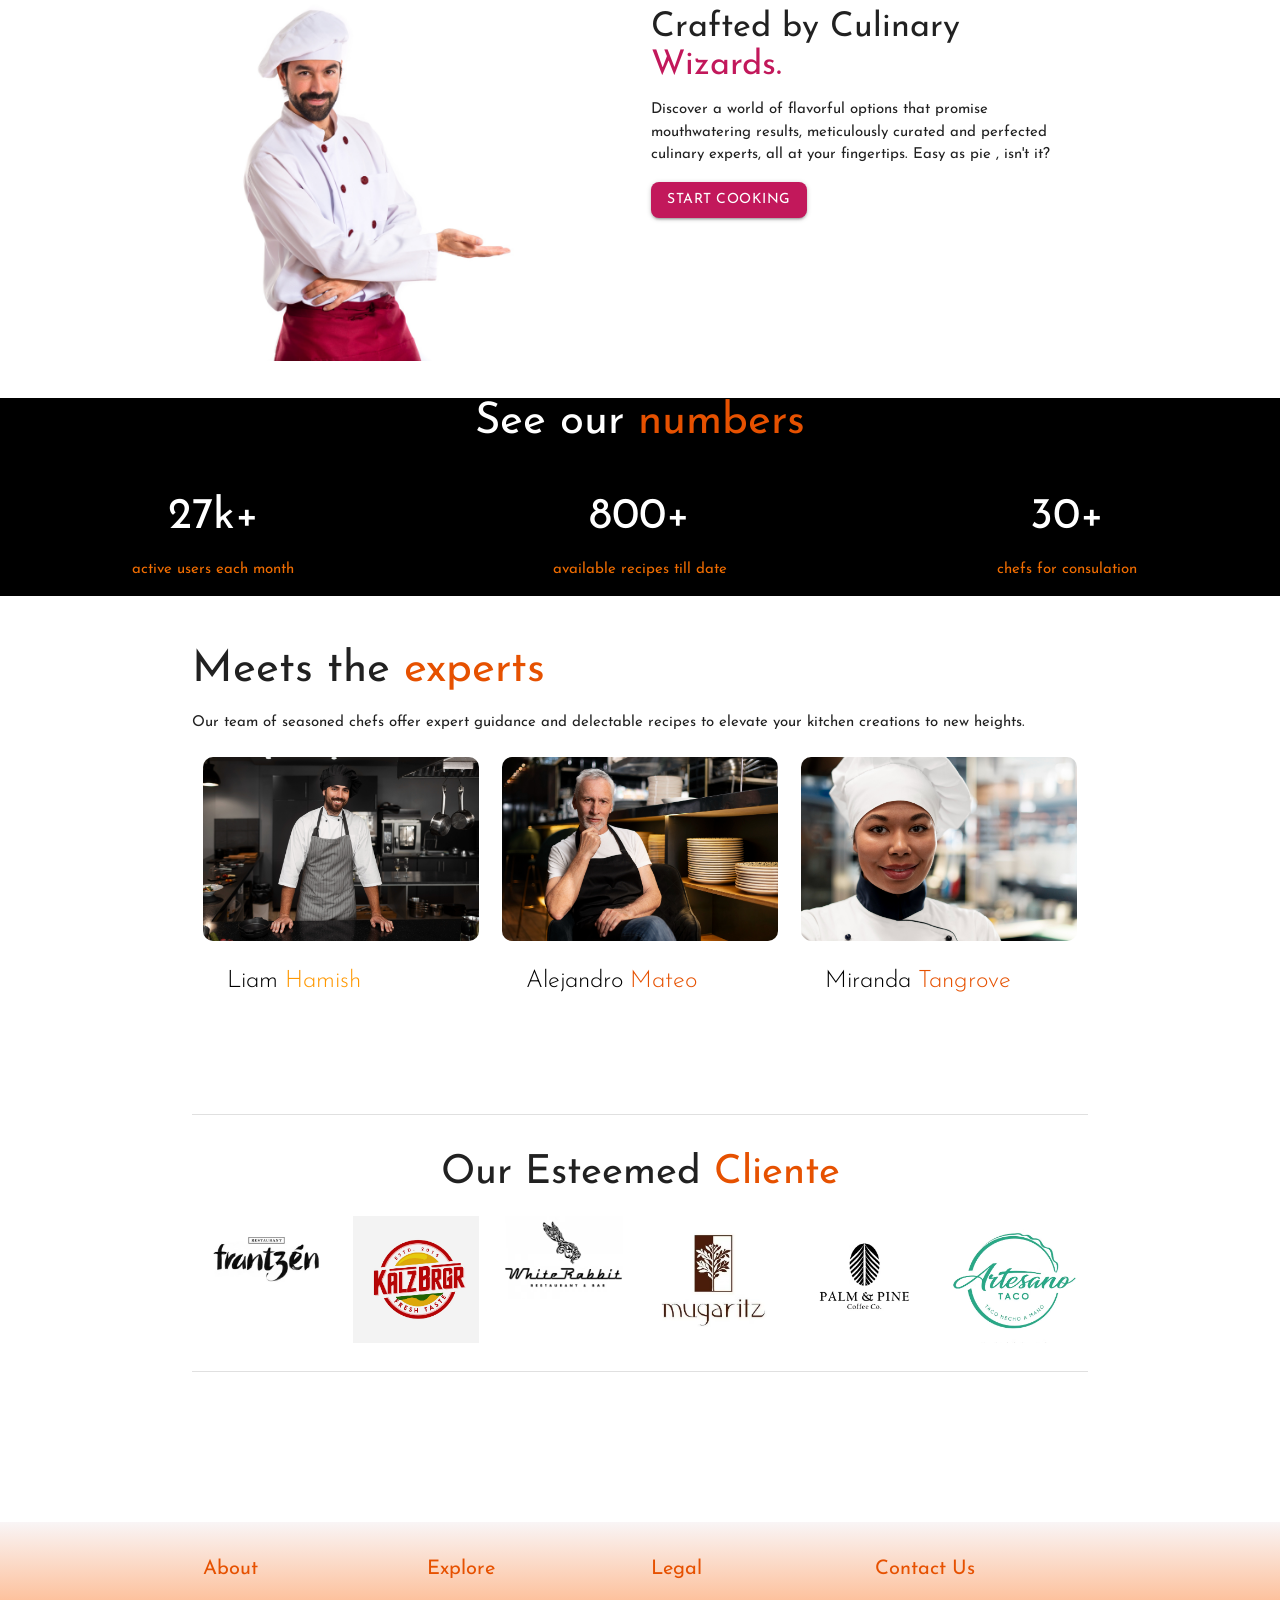
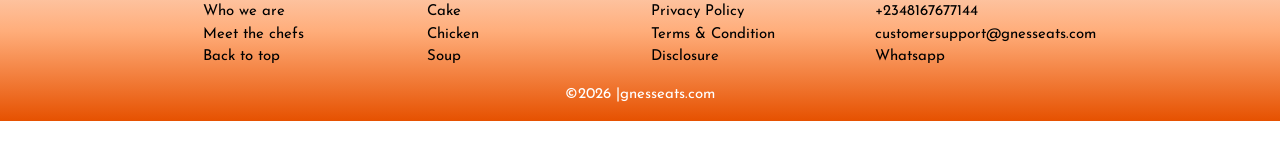
==== commit 5974810e: "took the copright div inside the row" ====
--- a/index.html
+++ b/index.html
@@ -277,10 +277,9 @@
                     </ul>
                 </div>
             </div>
+            <div class="container footer-copyright">
+            <p class="white-text center">&copy;2026 |gnesseats.com</p>  
         </div>
-    
-        <div class="container footer-copyright">
-            <p class="white-text center">&copy;2026 |gnesseats.com</p>  
         </div>
     </footer>
 </body>
